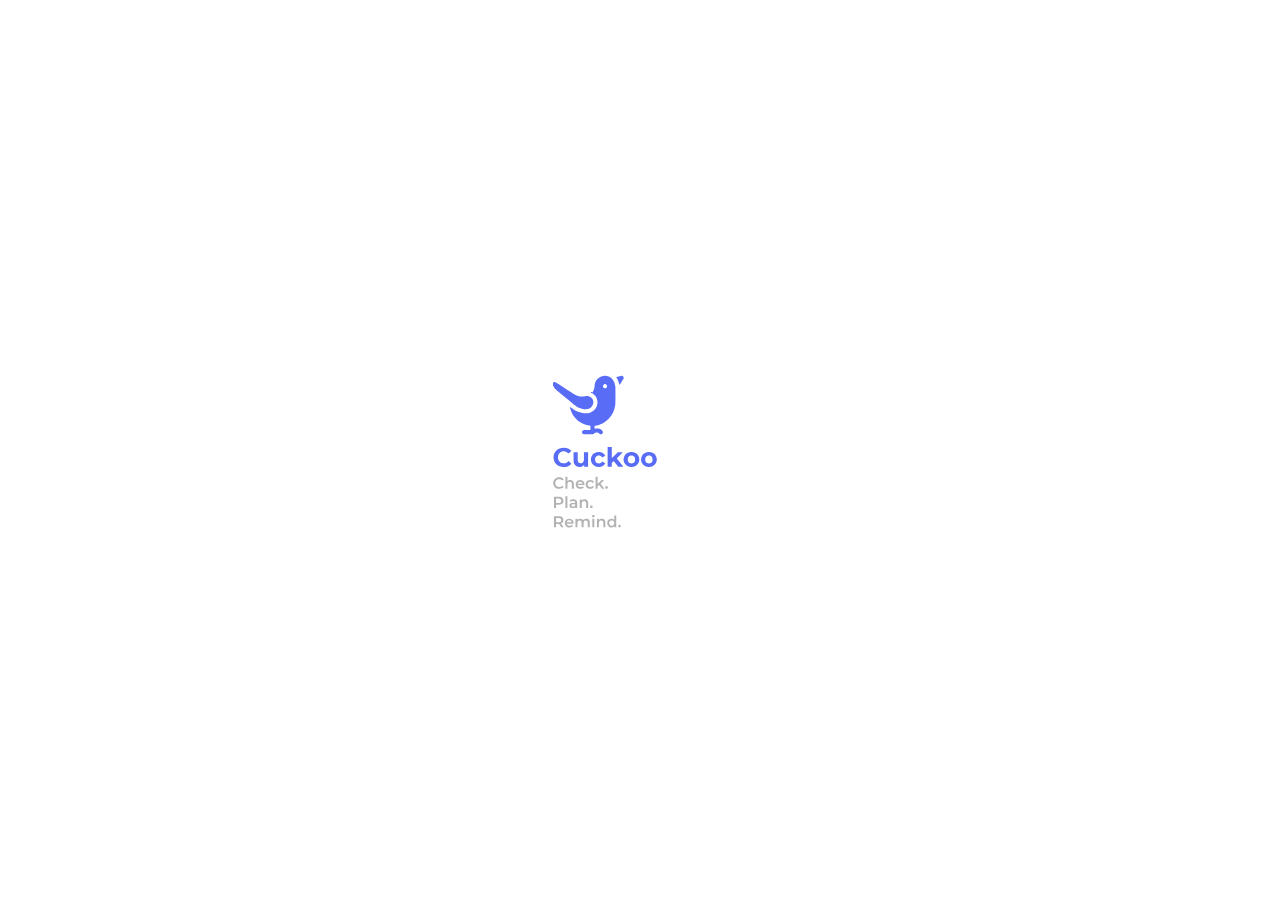
==== index.html @ 24122393 "Initial commit" ====
<!doctype html>
<html>
    <head>
        <!-- meta -->
        <meta charset="utf-8">
        <meta http-equiv="X-UA-Compatible" content="IE=edge">
        <meta name="viewport" content="width=device-width, initial-scale=1.0">
        <meta name="description" content="HKU Moodle client that helps fetch deadlines, set reminders, view courses and so on, renovated and rewritten in Flutter.">
        <meta name="keywords" content="Software, App, Moodle, Mobile, Client, iOS, Android, HKU">
        <meta name="author" content="Jerry Li">

        <!-- Site Title -->
        <title>Cuckoo - HKU Moodle Client</title>

        <!-- favicon -->
        <link rel="shortcut icon" type="image/x-icon" href="assets/images/cuckoo-favicon.png">

        <!-- Main CSS -->
        <link href="assets/css/main.css" rel="stylesheet">

        <!-- Bootstrap CSS -->
        <link href="assets/css/bootstrap.min.css" rel="stylesheet">

        <!-- Font-Awesome CSS -->
        <link href="assets/css/font-awesome.min.css" rel="stylesheet">

        <!-- Google Fonts -->
        <link href="assets/css/googlefont.css" rel="stylesheet"> 

        <!-- Animate CSS -->
        <link rel="stylesheet" href="assets/css/animate.min.css">
    </head>

    <body>
        <div id="mainblock">
            <img src="assets/images/logo-title.svg">
        </div>
    </body>
</html>
---- assets/css/main.css ----
#mainblock {
    position: absolute;
    top: 50%;
    left: 50%;
    transform: translate(-50%, -50%);
    min-width: 175px;
    display: flex;
    flex-direction: row;
}
---- assets/css/googlefont.css ----
@font-face {
  font-family: 'Roboto';
  font-style: normal;
  font-weight: 300;
  src: local('Roboto Light'), local('Roboto-Light'), url(https://fontcdn.dgl.ai/s/roboto/v18/KFOlCnqEu92Fr1MmSU5fBBc9.ttf) format('truetype');
}
@font-face {
  font-family: 'Roboto';
  font-style: normal;
  font-weight: 400;
  src: local('Roboto'), local('Roboto-Regular'), url(https://fontcdn.dgl.ai/s/roboto/v18/KFOmCnqEu92Fr1Mu4mxP.ttf) format('truetype');
}
@font-face {
  font-family: 'Roboto';
  font-style: normal;
  font-weight: 500;
  src: local('Roboto Medium'), local('Roboto-Medium'), url(https://fontcdn.dgl.ai/s/roboto/v18/KFOlCnqEu92Fr1MmEU9fBBc9.ttf) format('truetype');
}
@font-face {
  font-family: 'Roboto';
  font-style: normal;
  font-weight: 700;
  src: local('Roboto Bold'), local('Roboto-Bold'), url(https://fontcdn.dgl.ai/s/roboto/v18/KFOlCnqEu92Fr1MmWUlfBBc9.ttf) format('truetype');
}
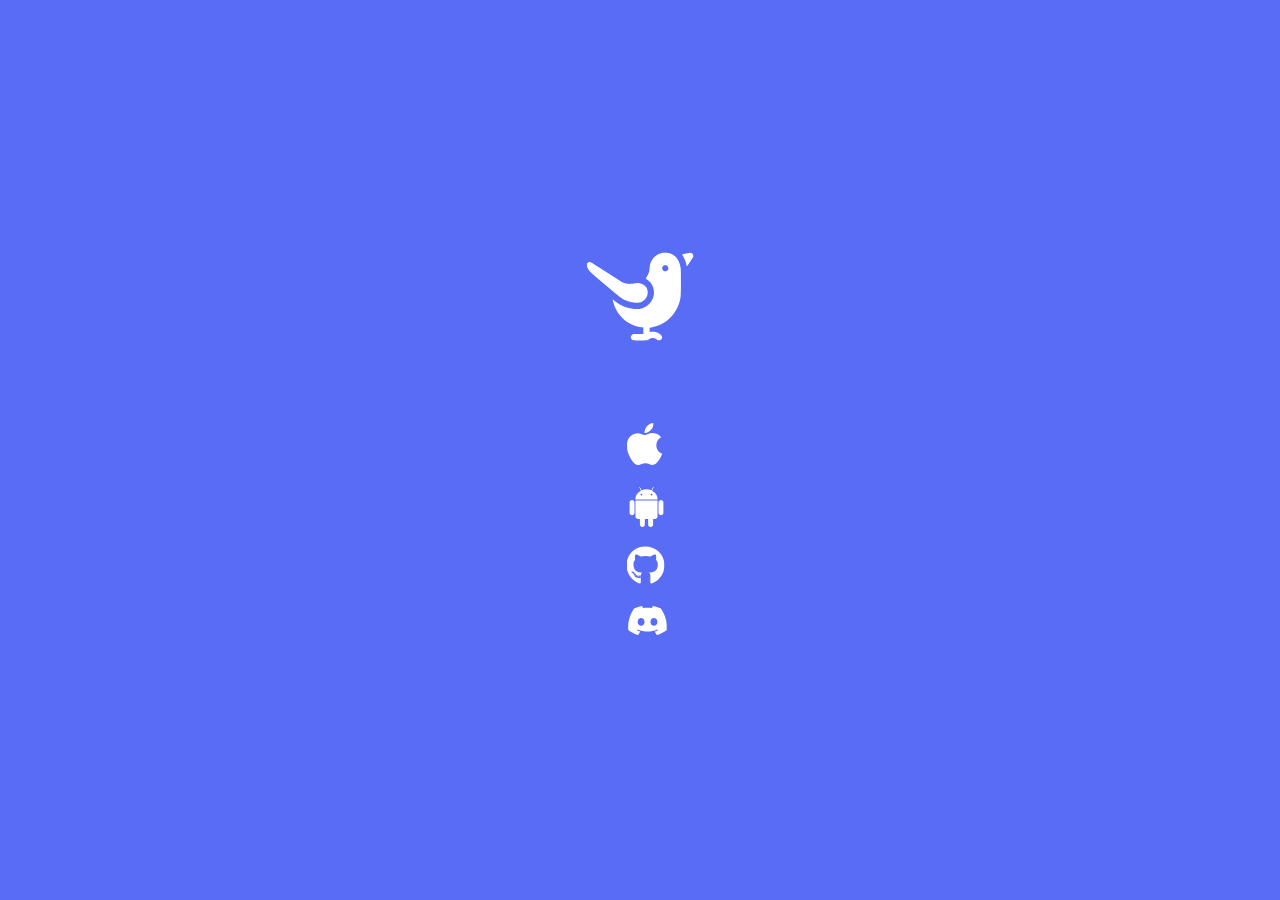
==== commit 8fad2dc6: "Update pages" ====
--- a/index.html
+++ b/index.html
@@ -1,39 +1,52 @@
 <!doctype html>
 <html>
-    <head>
-        <!-- meta -->
-        <meta charset="utf-8">
-        <meta http-equiv="X-UA-Compatible" content="IE=edge">
-        <meta name="viewport" content="width=device-width, initial-scale=1.0">
-        <meta name="description" content="HKU Moodle client that helps fetch deadlines, set reminders, view courses and so on, renovated and rewritten in Flutter.">
-        <meta name="keywords" content="Software, App, Moodle, Mobile, Client, iOS, Android, HKU">
-        <meta name="author" content="Jerry Li">
 
-        <!-- Site Title -->
-        <title>Cuckoo - HKU Moodle Client</title>
+<head>
+    <!-- meta -->
+    <meta charset="utf-8">
+    <meta http-equiv="X-UA-Compatible" content="IE=edge">
+    <meta name="viewport" content="width=device-width, initial-scale=1.0">
+    <meta name="description"
+        content="Cuckoo is an HKU Moodle Client that helps fetch deadlines, set reminders, view courses and so on, with a better performance than the official Moodle app.">
+    <meta name="keywords" content="Software, App, Moodle, Mobile, Client, iOS, Android, HKU">
+    <meta name="author" content="Jerry Li">
 
-        <!-- favicon -->
-        <link rel="shortcut icon" type="image/x-icon" href="assets/images/cuckoo-favicon.png">
+    <!-- Site Title -->
+    <title>Cuckoo - HKU Moodle Client</title>
 
-        <!-- Main CSS -->
-        <link href="assets/css/main.css" rel="stylesheet">
+    <!-- favicon -->
+    <link rel="shortcut icon" type="image/x-icon" href="assets/images/cuckoo-favicon.png">
 
-        <!-- Bootstrap CSS -->
-        <link href="assets/css/bootstrap.min.css" rel="stylesheet">
+    <!-- Main CSS -->
+    <link href="assets/css/main.css" rel="stylesheet">
+</head>
 
-        <!-- Font-Awesome CSS -->
-        <link href="assets/css/font-awesome.min.css" rel="stylesheet">
+<body>
+    <div id="mainblock">
+        <img id="cuckoo" src="assets/images/cuckoo.svg">
+        <ul id="icon-list">
+            <li class="icon-item">
+                <a href="https://apps.apple.com/us/app/cuckoo-hku-moodle-client/id1550121476">
+                    <img src="assets/images/apple.svg">
+                </a>
+            </li>
+            <li class="icon-item">
+                <a href="https://github.com/thermitex/cuckoo-flutter/releases">
+                    <img src="assets/images/android.svg">
+                </a>
+            </li>
+            <li class="icon-item">
+                <a href="https://github.com/thermitex/cuckoo-flutter">
+                    <img src="assets/images/github.svg">
+                </a>
+            </li>
+            <li class="icon-item">
+                <a href="https://discord.gg/Z7KWUuEyyG">
+                    <img src="assets/images/discord.svg">
+                </a>
+            </li>
+        </ul>
+    </div>
+</body>
 
-        <!-- Google Fonts -->
-        <link href="assets/css/googlefont.css" rel="stylesheet"> 
-
-        <!-- Animate CSS -->
-        <link rel="stylesheet" href="assets/css/animate.min.css">
-    </head>
-
-    <body>
-        <div id="mainblock">
-            <img src="assets/images/logo-title.svg">
-        </div>
-    </body>
 </html>--- a/assets/css/main.css
+++ b/assets/css/main.css
@@ -1,9 +1,30 @@
+html,
+body {
+    background-color: #586CF5;
+    color: white;
+    height: 100%;
+    margin: 0;
+}
+
 #mainblock {
     position: absolute;
     top: 50%;
     left: 50%;
     transform: translate(-50%, -50%);
-    min-width: 175px;
-    display: flex;
-    flex-direction: row;
+    min-width: 100px;
+}
+
+#cuckoo {
+    margin-bottom: 70px;
+    display: block;
+}
+
+#icon-list {
+    list-style-type: none;
+}
+
+.icon-item {
+    margin-top: 15px;
+    margin-left: auto;
+    margin-right: auto;
 }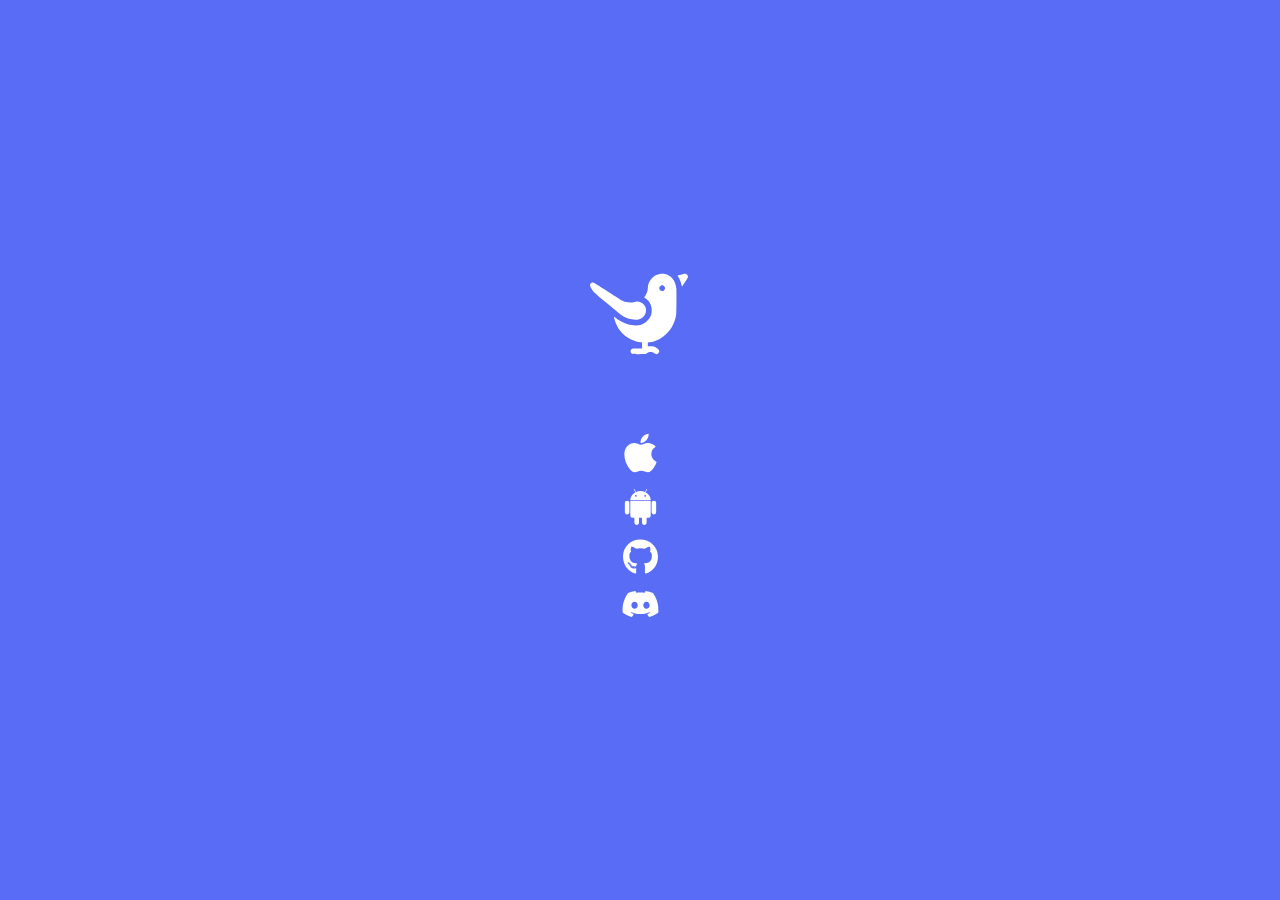
==== commit 0807dac3: "Add Discord page" ====
--- a/index.html
+++ b/index.html
@@ -41,7 +41,7 @@
                 </a>
             </li>
             <li class="icon-item">
-                <a href="https://discord.gg/Z7KWUuEyyG">
+                <a href="discord">
                     <img src="assets/images/discord.svg">
                 </a>
             </li>
--- a/assets/css/main.css
+++ b/assets/css/main.css
@@ -15,16 +15,21 @@
 }
 
 #cuckoo {
-    margin-bottom: 70px;
+    margin-bottom: 68px;
     display: block;
 }
 
 #icon-list {
     list-style-type: none;
+    padding-left: 0;
 }
 
 .icon-item {
-    margin-top: 15px;
+    margin-top: 14px;
+}
+
+.icon-item img {
+    display: block;
     margin-left: auto;
     margin-right: auto;
 }